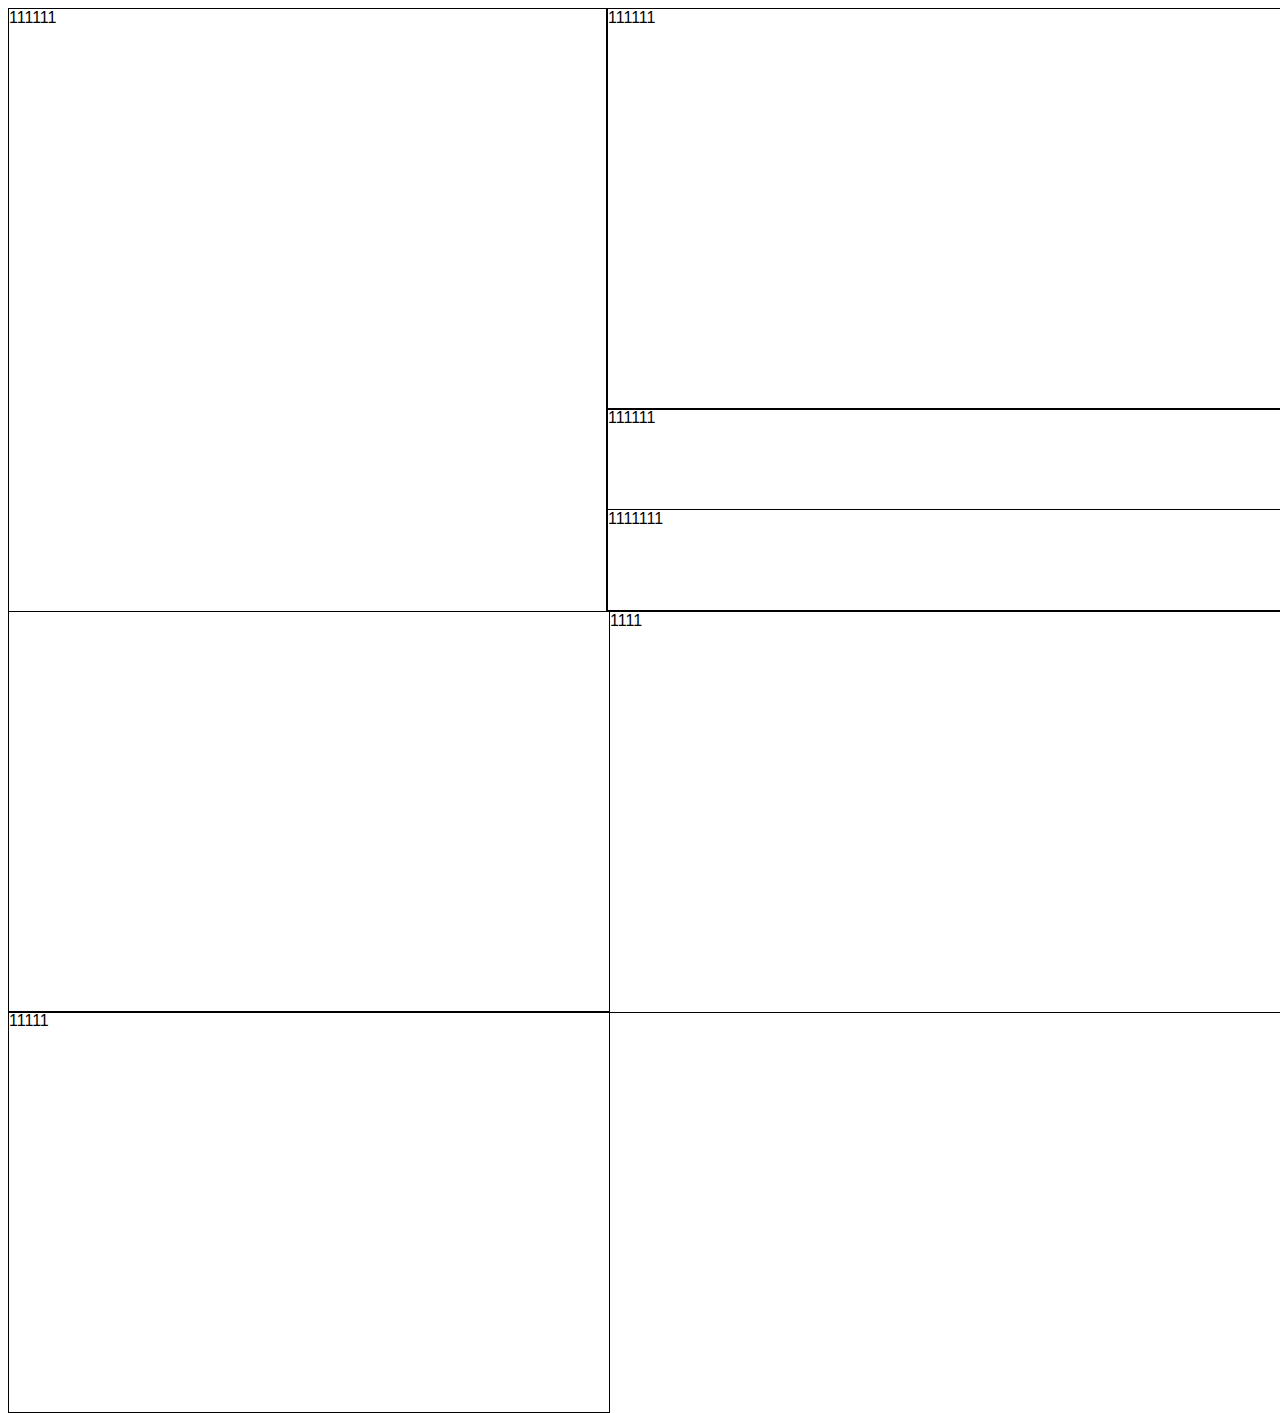
==== default.html @ b3685a02 "New View Frame" ====
<!DOCTYPE html PUBLIC "-//W3C//DTD XHTML 1.0 Transitional//EN" "http://www.w3.org/TR/xhtml1/DTD/xhtml1-transitional.dtd">
<html lang="en">
<head>
  <meta charset="utf-8" />
  <title>TwitterAnalysis</title>
  <script src="https://d3js.org/d3.v4.min.js"></script>
  <script src="d3.slider/d3.slider.js"></script>
<link rel="stylesheet" href="d3.slider/d3.slider.css" />  
  <style>

    body {
      font-family: Verdana,Arial,sans-serif;
    }

    h2 {
      font-size: 1.2em;
      margin: 60px 0px 5px 0px;
    }
	
	.frame{
		margin: 0px 0px 0px 0px;
		border-color: #000000;
		border: 1px solid;
	}
	
	#top{
		width: 	1900px;
		height:	602px;
	}
	#subtop1{
		width: 	598px;
		height:	602px;
		position:absolute;
	  	float: left;
		margin: -1px 0px -1px -1px;
	}
	#subtop2{
		width: 	1302px;
		height:	602px;
		float:	right;
		margin: -1px -1px 0px 0px;
	}
	#subtopright1{
		width: 	1300px;
		height:	400px;
		margin: -1px -1px -2px 0px;
	}
	#subtopright2{
		width: 	1300px;
		height:	100px;
		margin: -1px -1px -1px 0px;
	}
	#subtopright3{
		width: 	1300px;
		height:	100px;
		margin: -1px -1px -1px 0px;
	}
	#bottom{
		width: 1900px;
		height: 400px;
		margin: -1px -1px -1px 0px;
	}
	#subbottom1{
		width: 	600px;
		height:	400px;
		float: left;
		margin: -1px -1px -1px -1px;
	}
	#subbottom2{
		width: 	700px;
		height:	400px;
		float: left;
		margin: -1px -1px -1px 0px;
	}
	#subbottom3{
		width: 	600px;
		height:	400px;
		float: left;
		margin: -1px -1px -1px -1px;
	}
	
	.links line {
  		stroke: #999;
  		stroke-opacity: 0.6;
	}

	.nodes circle {
  		stroke: #fff;
  		stroke-width: 1.5px;
	}
  </style>
</head>
<body>
	<div class="frame" id="top">
    	<div class="frame" id="subtop1">111111</div>
        <div class="frame" id="subtop2">
        	<div class="frame" id="subtopright1">111111</div>
            <div class="frame" id="subtopright2">111111</div>
            <div class="frame" id="subtopright3">1111111</div>
        </div>
    </div>
    <div class="frame" id="bottom">
    	<div class="frame" id="subbottom1">
        	<svg id="graphview" width="600px" height="400px"></svg>
        </div>
        <div class="frame" id="subbottom2">1111</div>
        <div class="frame" id="subbottom3">11111</div>    
	</div>

<script>
drawGraphView(600,400);
function drawGraphView(width,height){	
	var svg=d3.select("#graphview");
	var color = d3.scaleOrdinal(d3.schemeCategory20);
	var simulation = d3.forceSimulation()
						.force("link", d3.forceLink().id(function(d){return d.id;}))
						.force("charge", d3.forceManyBody())
						.force("center", d3.forceCenter(width / 2, height / 2));
	
	d3.json("data/graphview.json", function(error, graph) {
		if (error) throw error;
	
		var link = svg.append("g")
						.attr("class", "links")
						.selectAll("line")
						.data(graph.links)
						.enter().append("line")
						.attr("stroke-width", function(d) { return Math.sqrt(d.value); });
		
		var node = svg.append("g")
					.attr("class", "nodes")
					.selectAll("circle")
					.data(graph.nodes)
					.enter().append("circle")
					.attr("r", 3)
					.attr("fill", function(d) { return color(d.group); })
					.call(d3.drag()
					.on("start", dragstarted)
					.on("drag", dragged)
					.on("end", dragended));
		
		node.append("title")
			.text(function(d) { return d.id; });
		
		simulation.nodes(graph.nodes)
					.on("tick", ticked);
		
		simulation.force("link")
					.links(graph.links);
		
		function ticked() {
		link
			.attr("x1", function(d) { return d.source.x; })
			.attr("y1", function(d) { return d.source.y; })
			.attr("x2", function(d) { return d.target.x; })
			.attr("y2", function(d) { return d.target.y; });
		
		node
			.attr("cx", function(d) { return d.x; })
			.attr("cy", function(d) { return d.y; });
		}
	});

	function dragstarted(d) {
		if (!d3.event.active) simulation.alphaTarget(0.3).restart();
			d.fx = d.x;
			d.fy = d.y;
	}
	
	function dragged(d) {
		d.fx = d3.event.x;
		d.fy = d3.event.y;
	}
	
	function dragended(d) {
		if (!d3.event.active) simulation.alphaTarget(0);
			d.fx = null;
			d.fy = null;
	}
}

</script>
</body>
</html>
---- d3.slider/d3.slider.css ----
.d3-slider {
    position: relative;
    font-family: Verdana,Arial,sans-serif;
    font-size: 1.1em;
    border: 1px solid #aaaaaa;
    z-index: 2;
}

.d3-slider-horizontal {
    height: .8em;
}  

.d3-slider-range {
  background:#2980b9;
  left:0px;
  right:0px;
  height: 0.8em;
  position: absolute;
}

.d3-slider-range-vertical {
  background:#2980b9;
  left:0px;
  right:0px;
  position: absolute;
  top:0;
}

.d3-slider-vertical {
    width: .8em;
    height: 100px;
}      

.d3-slider-handle {
    position: absolute;
    width: 1.2em;
    height: 1.2em;
    border: 1px solid #d3d3d3;
    border-radius: 4px;
    background: #eee;
    background: linear-gradient(to bottom, #eee 0%, #ddd 100%);
    z-index: 3;
}

.d3-slider-handle:hover {
    border: 1px solid #999999;
}

.d3-slider-horizontal .d3-slider-handle {
    top: -.3em;
    margin-left: -.6em;
}

.d3-slider-axis {
    position: relative;
    z-index: 1;    
}

.d3-slider-axis-bottom {
    top: .8em;
}

.d3-slider-axis-right {
    left: .8em;
}

.d3-slider-axis path {
    stroke-width: 0;
    fill: none;
}

.d3-slider-axis line {
    fill: none;
    stroke: #aaa;
    shape-rendering: crispEdges;
}

.d3-slider-axis text {
    font-size: 11px;
}

.d3-slider-vertical .d3-slider-handle {
    left: -.25em;
    margin-left: 0;
    margin-bottom: -.6em;      
}
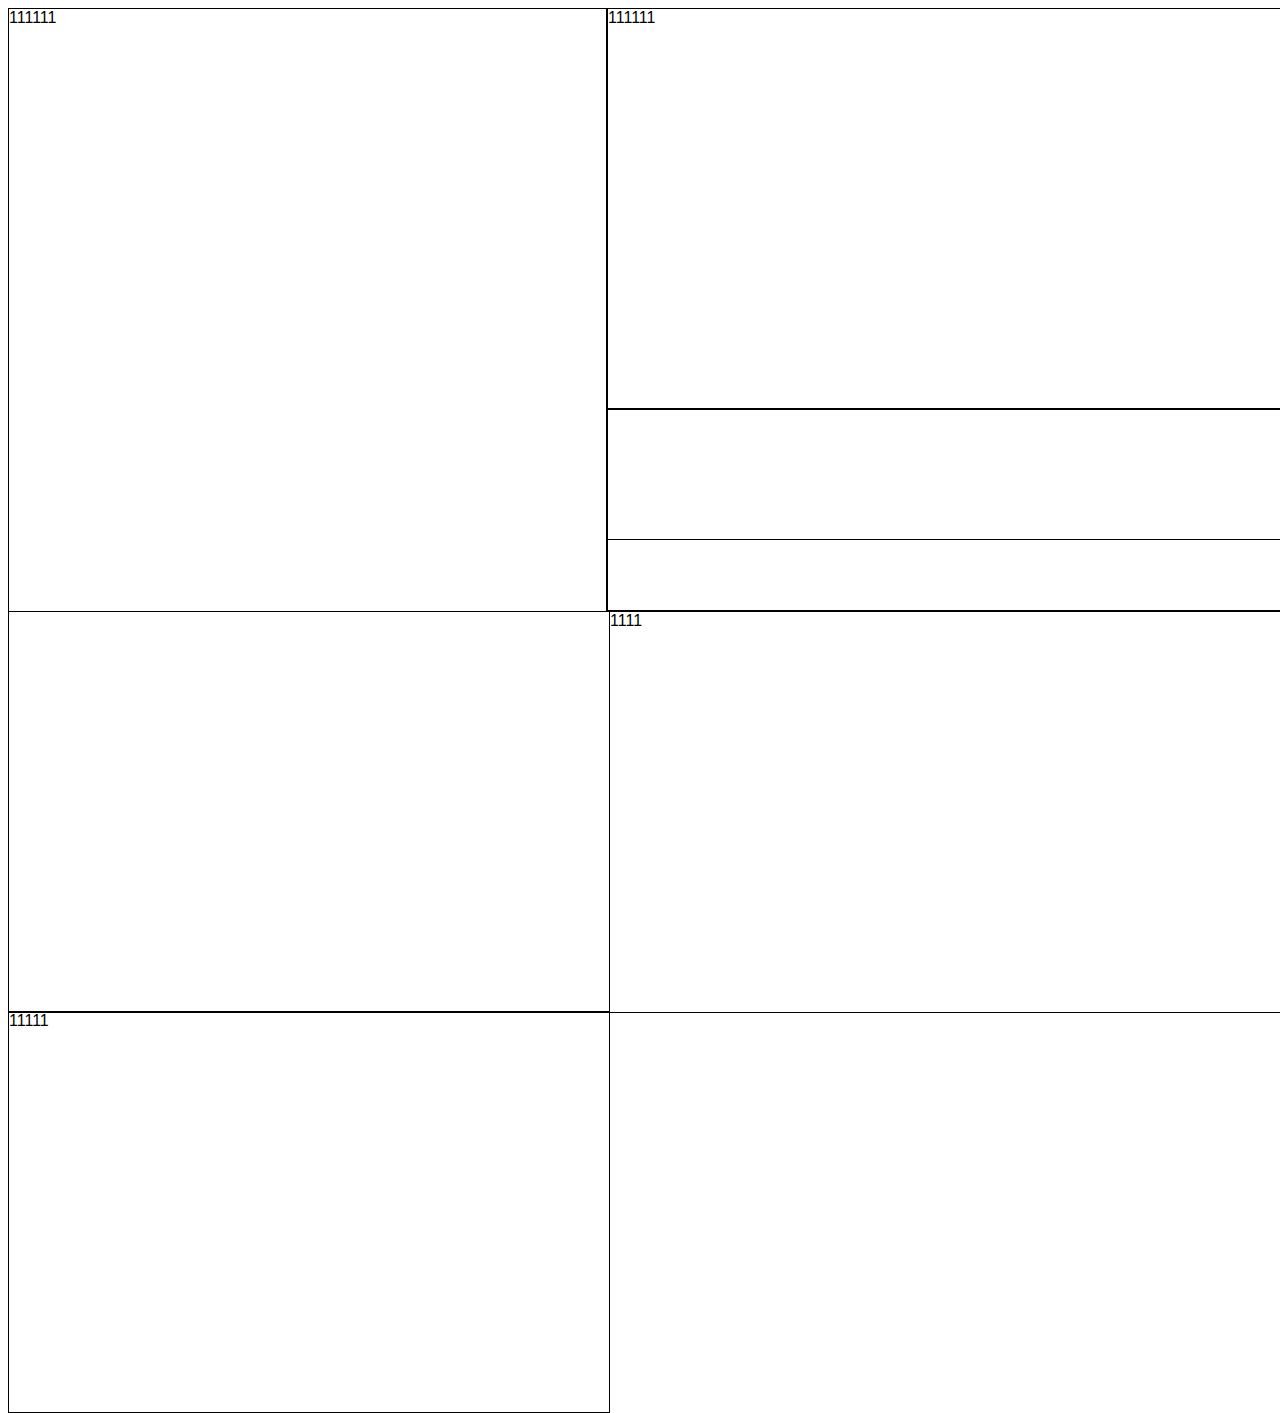
==== commit 18122f36: "New Layout" ====
--- a/default.html
+++ b/default.html
@@ -4,8 +4,9 @@
   <meta charset="utf-8" />
   <title>TwitterAnalysis</title>
   <script src="https://d3js.org/d3.v4.min.js"></script>
-  <script src="d3.slider/d3.slider.js"></script>
-<link rel="stylesheet" href="d3.slider/d3.slider.css" />  
+  <!-- script src="d3.slider/index.js"></script -->
+  <link rel="stylesheet" type="text/css" href="css/framelayout.css" />  
+  <link rel="stylesheet" href="d3.slider/d3.slider.css" />
   <style>
 
     body {
@@ -17,67 +18,7 @@
       margin: 60px 0px 5px 0px;
     }
 	
-	.frame{
-		margin: 0px 0px 0px 0px;
-		border-color: #000000;
-		border: 1px solid;
-	}
-	
-	#top{
-		width: 	1900px;
-		height:	602px;
-	}
-	#subtop1{
-		width: 	598px;
-		height:	602px;
-		position:absolute;
-	  	float: left;
-		margin: -1px 0px -1px -1px;
-	}
-	#subtop2{
-		width: 	1302px;
-		height:	602px;
-		float:	right;
-		margin: -1px -1px 0px 0px;
-	}
-	#subtopright1{
-		width: 	1300px;
-		height:	400px;
-		margin: -1px -1px -2px 0px;
-	}
-	#subtopright2{
-		width: 	1300px;
-		height:	100px;
-		margin: -1px -1px -1px 0px;
-	}
-	#subtopright3{
-		width: 	1300px;
-		height:	100px;
-		margin: -1px -1px -1px 0px;
-	}
-	#bottom{
-		width: 1900px;
-		height: 400px;
-		margin: -1px -1px -1px 0px;
-	}
-	#subbottom1{
-		width: 	600px;
-		height:	400px;
-		float: left;
-		margin: -1px -1px -1px -1px;
-	}
-	#subbottom2{
-		width: 	700px;
-		height:	400px;
-		float: left;
-		margin: -1px -1px -1px 0px;
-	}
-	#subbottom3{
-		width: 	600px;
-		height:	400px;
-		float: left;
-		margin: -1px -1px -1px -1px;
-	}
+	
 	
 	.links line {
   		stroke: #999;
@@ -87,6 +28,18 @@
 	.nodes circle {
   		stroke: #fff;
   		stroke-width: 1.5px;
+	}
+	
+	.bar {
+		fill: steelblue;
+	}
+	
+	.bar:hover {
+		fill: brown;
+	}
+	
+	.axis--x path {
+		display: none;
 	}
   </style>
 </head>
@@ -95,8 +48,8 @@
     	<div class="frame" id="subtop1">111111</div>
         <div class="frame" id="subtop2">
         	<div class="frame" id="subtopright1">111111</div>
-            <div class="frame" id="subtopright2">111111</div>
-            <div class="frame" id="subtopright3">1111111</div>
+            <div class="frame" id="subtopright2"></div>
+            <div class="frame" id="subtopright3"></div>
         </div>
     </div>
     <div class="frame" id="bottom">
@@ -108,9 +61,107 @@
 	</div>
 
 <script>
+
+//drawSlider();
 drawGraphView(600,400);
+drawCalendarView(1300,100);
+drawBarChart(700,400);
+
+function drawCalendarView(width,height){
+	var cellSize = 15;
+
+	var formatPercent = d3.format(".1%");
+	console.log("width,","height:",width,height);
+	var color = d3.scaleQuantize()
+					.domain([-0.05, 0.05])
+					.range(["#a50026", "#d73027", "#f46d43", "#fdae61", "#fee08b", "#ffffbf", "#d9ef8b", "#a6d96a", "#66bd63", "#1a9850", "#006837"]);
+	
+	var svg = d3.select('#subtopright2')
+				.selectAll("svg")
+				.data(d3.range(2016, 2017))
+				.enter().append("svg")
+				.attr("width", width)
+				.attr("height", height)
+				.append("g")
+				.attr("transform", "translate(" + ((width - cellSize * 53) / 2) + "," + (height - cellSize * 7 - 1) + ")");
+	
+	svg.append("text")
+		.attr("transform", "translate(-6," + cellSize * 3.5 + ")rotate(-90)")
+		.attr("font-family", "sans-serif")
+		.attr("font-size", 10)
+		.attr("text-anchor", "middle")
+		.text(function(d) { return d; });
+	
+	var rect =	svg.append("g")
+					.attr("fill", "none")
+					.attr("stroke", "#ccc")
+					.selectAll("rect")
+					.data(function(d) { return d3.timeDays(new Date(d, 0, 1), new Date(d + 1, 0, 1)); })
+					.enter().append("rect")
+					.attr("width", cellSize)
+					.attr("height", cellSize)
+					.attr("x", function(d) { return d3.timeWeek.count(d3.timeYear(d), d) * cellSize; })
+					.attr("y", function(d) { return d.getDay() * cellSize; })
+					.datum(d3.timeFormat("%Y-%m-%d"));
+	
+	svg.append("g")
+		.attr("fill", "none")
+		.attr("stroke", "#000")
+		.selectAll("path")
+		.data(function(d) { return d3.timeMonths(new Date(d, 0, 1), new Date(d + 1, 0, 1)); })
+		.enter().append("path")
+		.attr("d", pathMonth);
+	
+	d3.csv("data/dji.csv", function(error, csv) {
+		if (error) throw error;
+			
+		var data = d3.nest()
+					 .key(function(d) { return d.Date; })
+					 .rollup(function(d) { return (d[0].Close - d[0].Open) / d[0].Open; })
+					 .object(csv);
+	
+		rect.filter(function(d) { return d in data; })
+			.attr("fill", function(d) { return color(data[d]); })
+			.append("title")
+			.text(function(d) { return d + ": " + formatPercent(data[d]); });
+	});
+	
+	function pathMonth(t0) {
+		var t1 = new Date(t0.getFullYear(), t0.getMonth() + 1, 0),
+			d0 = t0.getDay(), w0 = d3.timeWeek.count(d3.timeYear(t0), t0),
+			d1 = t1.getDay(), w1 = d3.timeWeek.count(d3.timeYear(t1), t1);
+		return "M" + (w0 + 1) * cellSize + "," + d0 * cellSize
+			+ "H" + w0 * cellSize + "V" + 7 * cellSize
+			+ "H" + w1 * cellSize + "V" + (d1 + 1) * cellSize
+			+ "H" + (w1 + 1) * cellSize + "V" + 0
+			+ "H" + (w0 + 1) * cellSize + "Z";
+	}
+
+}
+  
+/*function drawSlider(){//draw Slider
+	d3.select('#subtopright3')
+	  .call(d3.slider()
+			  .axis(true)
+			  .min(2000)
+			  .max(2017)
+			  .step(1)
+			  .value( [ 2010, 2015 ] )
+			  .on("slide", function(evt, value) 
+							{
+								d3.select('#bottomslidertextmin').text(value[ 0 ]);
+								d3.select('#bottomslidertextmax').text(value[ 1 ]);
+							}
+				 )
+			);
+}*/
+
+function drawSlider(){
+	
+}
+	
 function drawGraphView(width,height){	
-	var svg=d3.select("#graphview");
+	var svg = d3.select('#graphview');
 	var color = d3.scaleOrdinal(d3.schemeCategory20);
 	var simulation = d3.forceSimulation()
 						.force("link", d3.forceLink().id(function(d){return d.id;}))
@@ -179,6 +230,58 @@
 	}
 }
 
+function drawBarChart(width,height)
+{
+	var svg = d3.select("#subbottom2")
+				.selectAll("svg");
+	
+	var	margin = {top: 20, right: 20, bottom: 30, left: 40};
+	var	width =	width - margin.left - margin.right;
+	var	height = width - margin.top - margin.bottom;
+		
+		console.log("width,","height:",width,height);////////////////////////////////////
+		
+	var x = d3.scaleBand().rangeRound([0, width]).padding(0.1);
+	var	y = d3.scaleLinear().rangeRound([height, 0]);
+	
+	var g = svg.append("g")
+				.attr("transform", "translate(" + margin.left + "," + margin.top + ")");
+	
+	d3.tsv("data/barchartdata.tsv", function(error, data){
+		data.frequency = data.frequency + data.frequency;
+		
+		console.log("data:",data);
+		
+		if (error) return console.log(error);
+	
+		x.domain(data.map(function(d) { return d.letter; }));
+		y.domain([0, d3.max(data, function(d) { return d.frequency;})]);
+		
+		g.append("g")
+			.attr("class", "axis axis--x")
+			.attr("transform", "translate(0," + height + ")")
+			.call(d3.axisBottom(x));
+		
+		g.append("g")
+			.attr("class", "axis axis--y")
+			.call(d3.axisLeft(y).ticks(10, "%"))
+			.append("text")
+			.attr("transform", "rotate(-90)")
+			.attr("y", 6)
+			.attr("dy", "0.71em")
+			.attr("text-anchor", "end")
+			.text("Frequency");
+		
+		g.selectAll(".bar")
+			.data(data)
+			.enter().append("rect")
+			.attr("class", "bar")
+			.attr("x", function(d) { return x(d.letter); })
+			.attr("y", function(d) { return y(d.frequency); })
+			.attr("width", x.bandwidth())
+			.attr("height", function(d) { return height - y(d.frequency); });
+	});
+}
 </script>
 </body>
 </html>
--- a/css/framelayout.css
+++ b/css/framelayout.css
@@ -0,0 +1,70 @@
+.frame{
+		margin: 0px 0px 0px 0px;
+		border-color: #000000;
+		border: 1px solid;
+	}
+	
+	#top{
+		width: 	1900px;
+		height:	602px;
+	}
+	
+	#subtop1{
+		width: 	598px;
+		height:	602px;
+		position:absolute;
+	  	float: left;
+		margin: -1px 0px -1px -1px;
+	}
+	
+	#subtop2{
+		width: 	1302px;
+		height:	602px;
+		float:	right;
+		margin: -1px -1px 0px 0px;
+	}
+	
+	#subtopright1{
+		width: 	1300px;
+		height:	400px;
+		margin: -1px -1px -2px 0px;
+	}
+	
+	#subtopright2{
+		width: 	1300px;
+		height:	130px;
+		margin: -1px -1px -1px 0px;
+	}
+	
+	#subtopright3{
+		width: 	1300px;
+		height:	70px;
+		margin: -1px -1px -1px 0px;
+	}
+	
+	#bottom{
+		width: 1900px;
+		height: 400px;
+		margin: -1px -1px -1px 0px;
+	}
+	
+	#subbottom1{
+		width: 	600px;
+		height:	400px;
+		float: left;
+		margin: -1px -1px -1px -1px;
+	}
+	
+	#subbottom2{
+		width: 	700px;
+		height:	400px;
+		float: left;
+		margin: -1px -1px -1px 0px;
+	}
+	
+	#subbottom3{
+		width: 	600px;
+		height:	400px;
+		float: left;
+		margin: -1px -1px -1px -1px;
+	}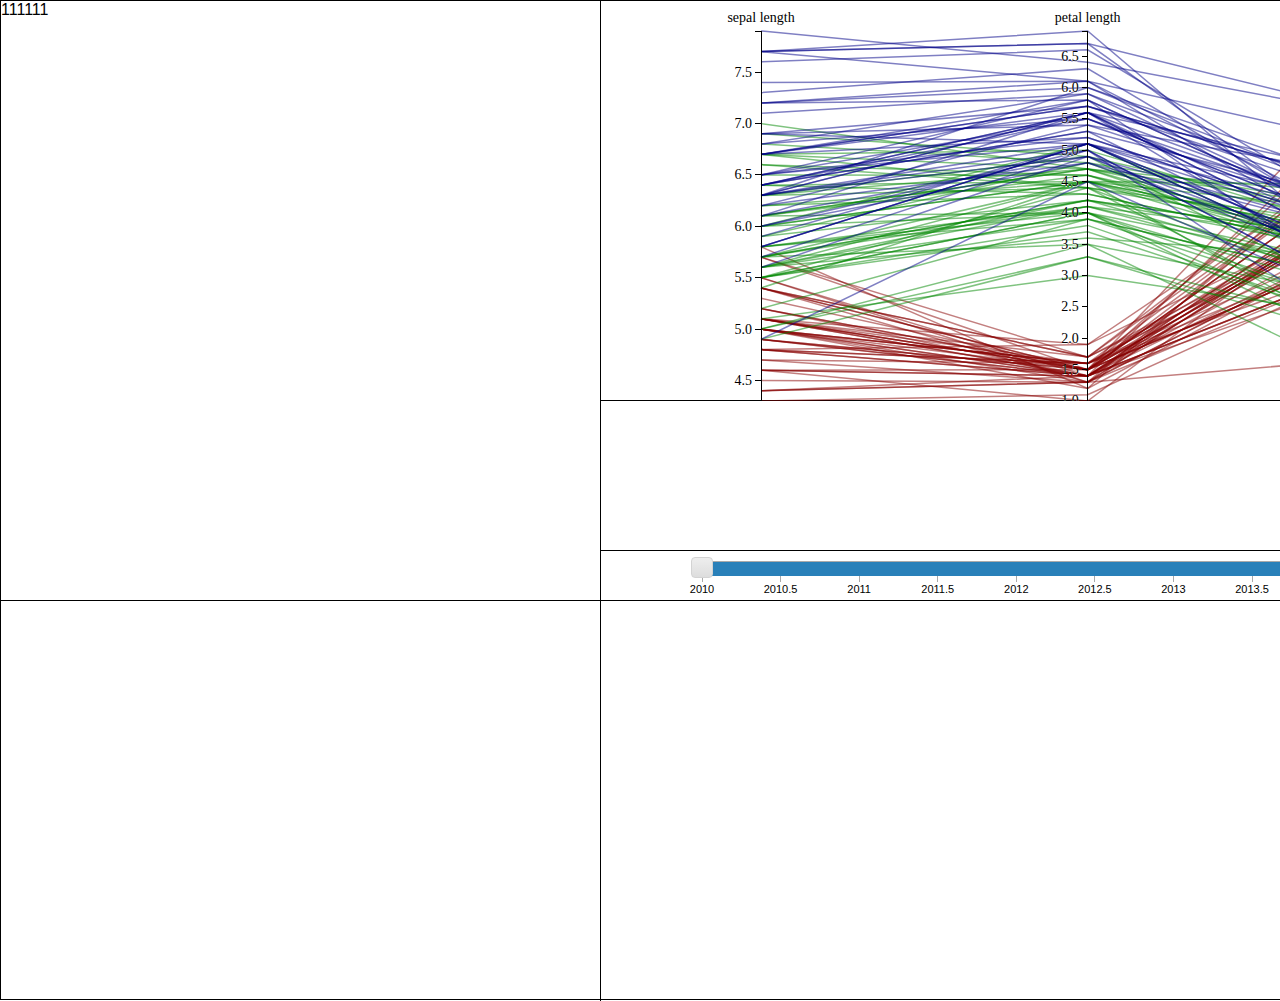
==== commit 7a4ad5eb: "New Layout With all display" ====
--- a/default.html
+++ b/default.html
@@ -18,8 +18,6 @@
       margin: 60px 0px 5px 0px;
     }
 	
-	
-	
 	.links line {
   		stroke: #999;
   		stroke-opacity: 0.6;
@@ -44,28 +42,198 @@
   </style>
 </head>
 <body>
+  <div class="content">
 	<div class="frame" id="top">
-    	<div class="frame" id="subtop1">111111</div>
+    	<div class="frame" id="subtop1">111111
+			<iframe frameborder="0" height="600px" width="600px" scrolling="no" src="https://www.jasondavies.com/wordcloud/" ></iframe>
+		</div>
         <div class="frame" id="subtop2">
-        	<div class="frame" id="subtopright1">111111</div>
+        	<div class="frame" id="subtopright1">
+				<iframe frameborder="0" height="400px" width="1300px" scrolling="no" src="frame/para.html" ></iframe>
+			</div>
             <div class="frame" id="subtopright2"></div>
-            <div class="frame" id="subtopright3"></div>
+            <div class="frame" id="subtopright3">
+				<iframe frameborder="0" height="50px" width="1300px" scrolling="no" src="frame/slider.html" ></iframe>
+			</div>
         </div>
     </div>
     <div class="frame" id="bottom">
     	<div class="frame" id="subbottom1">
         	<svg id="graphview" width="600px" height="400px"></svg>
         </div>
-        <div class="frame" id="subbottom2">1111</div>
-        <div class="frame" id="subbottom3">11111</div>    
+        <div class="frame" id="subbottom2"></div>
+        <div class="frame" id="subbottom3">Reserved area!!!</div>    
 	</div>
-
+  </div>
 <script>
+
 
 //drawSlider();
 drawGraphView(600,400);
 drawCalendarView(1300,100);
 drawBarChart(700,400);
+//drawWordCloud(600*600);
+//drawParallelCoordinates(1300,400);
+
+/*function drawParallelCoordinates(width,height){
+	var species = ["setosa", "versicolor", "virginica"],
+    traits = ["sepal length", "petal length", "sepal width", "petal width"];
+
+	var m = [80, 160, 200, 160],
+		w = width - m[1] - m[3],
+		h = height - m[0] - m[2];
+	
+	var x = d3.scaleOrdinal().domain(traits).range([0, w]),
+		y = {};
+	
+	var line = d3.line(),
+		axis = d3.axisLeft(),
+		foreground;
+	
+	var svg = d3.select("#subtopright1").append("svg:svg")
+		.attr("width", w + m[1] + m[3])
+		.attr("height", h + m[0] + m[2])
+		.append("svg:g")
+		.attr("transform", "translate(" + m[3] + "," + m[0] + ")");
+	
+	d3.csv("data/iris.csv", function(flowers) {
+
+		// Create a scale and brush for each trait.
+		traits.forEach(function(d) {
+			// Coerce values to numbers.
+			flowers.forEach(function(p) { p[d] = +p[d]; });
+
+			y[d] = d3.scaleLinear()
+						.domain(d3.extent(flowers, function(p) { return p[d]; }))
+						.range([h, 0]);
+			
+			y[d].brush = d3.brushY(y[d])
+							.on("brush", brush);
+		});
+
+		// Add a legend.
+		var legend = svg.selectAll("g.legend")
+						.data(species)
+						.enter().append("svg:g")
+						.attr("class", "legend")
+						.attr("transform", function(d, i) { return "translate(0," + (i * 20 + 584) + ")"; });
+		
+		legend.append("svg:line")
+				.attr("class", String)
+				.attr("x2", 8);
+		
+		legend.append("svg:text")
+				.attr("x", 12)
+				.attr("dy", ".31em")
+				.text(function(d) { return "Iris " + d; });
+		
+		// Add foreground lines.
+		foreground = svg.append("svg:g")
+						.attr("class", "foreground")
+						.selectAll("path")
+						.data(flowers)
+						.enter().append("svg:path")
+						.attr("d", path)
+						.attr("class", function(d) { return d.species; });
+		
+		// Add a group element for each trait.
+		var g = svg.selectAll(".trait")
+					.data(traits)
+					.enter().append("svg:g")
+					.attr("class", "trait")
+					.attr("transform", function(d) { return "translate(" + x(d) + ")"; })
+					.call(d3.drag()
+							.container(function(d) { return {x: x(d)}; })
+							.on("dragstart", dragstart)
+							.on("drag", drag)
+							.on("dragend", dragend)
+						);
+		
+		// Add an axis and title.
+		g.append("svg:g")
+			.attr("class", "axis")
+			.each(function(d) { d3.select(this).call(axis.scale(y[d])); })
+			.append("svg:text")
+			.attr("text-anchor", "middle")
+			.attr("y", -9)
+			.text(String);
+		
+		// Add a brush for each axis.
+		g.append("svg:g")
+			.attr("class", "brush")
+			.each(function(d) { d3.select(this).call(y[d].brush); })
+			.selectAll("rect")
+			.attr("x", -8)
+			.attr("width", 16);
+		
+		function dragstart(d) {
+			i = traits.indexOf(d);
+		}
+		
+		function drag(d) {
+			x.range()[i] = d3.event.x;
+			traits.sort(function(a, b) { return x(a) - x(b); });
+			g.attr("transform", function(d) { return "translate(" + x(d) + ")"; });
+			foreground.attr("d", path);
+		}
+		
+		function dragend(d) {
+			x.domain(traits).rangePoints([0, w]);
+			var t = d3.transition().duration(500);
+			t.selectAll(".trait").attr("transform", function(d) { return "translate(" + x(d) + ")"; });
+			t.selectAll(".foreground path").attr("d", path);
+		}
+	});
+
+	// Returns the path for a given data point.
+	function path(d) {
+		return line(traits.map(function(p) { return [x(p), y[p](d[p])]; }));
+	}
+	
+	// Handles a brush event, toggling the display of foreground lines.
+	function brush() {
+		var actives = traits.filter(function(p) { return !y[p].brush.empty(); }),
+			extents = actives.map(function(p) { return y[p].brush.extent(); });
+		foreground.classed("fade", function(d) {
+			return !actives.every(function(p, i) {
+				return extents[i][0] <= d[p] && d[p] <= extents[i][1];
+			});
+		});
+	}
+}*/
+
+/*function drawWordCloud(width,height){
+	var fill = d3.scaleOrdinal(d3.schemeCategory20);
+	var color = d3.scaleLinear()
+			  .domain([0,1,2,3,4,5,6,10,15,20,100])
+              .range(["#ddd", "#ccc", "#bbb", "#aaa", "#999", "#888", "#777", "#666", "#555", "#444", "#333", "#222"]);
+    d3.json("data/word.json", function(wordlist,err){
+        d3.layout.cloud().size([600, 600])
+                .words(wordlist)
+				.padding(5)
+                .rotate(function() { return ~~(Math.random() * 2) * 90; })
+                .fontSize(function(d) { return d.size; })
+                .on("end", draw)
+                .start();
+    
+    d3.select("#subtop1")
+	  .append("svg")
+      .attr("width", width).attr("height", height)
+      .attr("class", "wordcloud")
+      .append("g")
+      .attr("transform", "translate(320,200)")
+      .selectAll("text")
+      .data(words)
+      .enter().append("text")
+      .style("font-size", function(d) { return d.size + "px"; })
+      .style("fill", function(d, i) { return fill(i); })
+	  .style("font-family", "黑体")
+      .attr("transform", function(d) {
+			return "translate(" + [d.x, d.y] + ")rotate(" + d.rotate + ")";
+      })
+      .text(function(d) { return d.text; });
+    });
+}*/
 
 function drawCalendarView(width,height){
 	var cellSize = 15;
@@ -155,10 +323,6 @@
 				 )
 			);
 }*/
-
-function drawSlider(){
-	
-}
 	
 function drawGraphView(width,height){	
 	var svg = d3.select('#graphview');
@@ -232,56 +396,60 @@
 
 function drawBarChart(width,height)
 {
+	//height = height - 50;
 	var svg = d3.select("#subbottom2")
-				.selectAll("svg");
-	
-	var	margin = {top: 20, right: 20, bottom: 30, left: 40};
-	var	width =	width - margin.left - margin.right;
-	var	height = width - margin.top - margin.bottom;
-		
-		console.log("width,","height:",width,height);////////////////////////////////////
-		
-	var x = d3.scaleBand().rangeRound([0, width]).padding(0.1);
-	var	y = d3.scaleLinear().rangeRound([height, 0]);
+				.append("svg")
+				.attr("width", width)
+				.attr("height", height);
+	
+	var	margin = {top: 10, right: 20, bottom: 20, left: 30},
+		width = +svg.attr("width") - margin.left - margin.right,
+		height = +svg.attr("height") - margin.top - margin.bottom;
+		
+	var x = d3.scaleBand()
+			  .rangeRound([0, width])
+			  .padding(0.1);
+	var	y = d3.scaleLinear()
+			  .rangeRound([height, 0]);
 	
 	var g = svg.append("g")
 				.attr("transform", "translate(" + margin.left + "," + margin.top + ")");
 	
-	d3.tsv("data/barchartdata.tsv", function(error, data){
-		data.frequency = data.frequency + data.frequency;
-		
-		console.log("data:",data);
-		
-		if (error) return console.log(error);
-	
-		x.domain(data.map(function(d) { return d.letter; }));
-		y.domain([0, d3.max(data, function(d) { return d.frequency;})]);
-		
-		g.append("g")
-			.attr("class", "axis axis--x")
-			.attr("transform", "translate(0," + height + ")")
-			.call(d3.axisBottom(x));
-		
-		g.append("g")
-			.attr("class", "axis axis--y")
-			.call(d3.axisLeft(y).ticks(10, "%"))
-			.append("text")
-			.attr("transform", "rotate(-90)")
-			.attr("y", 6)
-			.attr("dy", "0.71em")
-			.attr("text-anchor", "end")
-			.text("Frequency");
-		
-		g.selectAll(".bar")
-			.data(data)
-			.enter().append("rect")
-			.attr("class", "bar")
-			.attr("x", function(d) { return x(d.letter); })
-			.attr("y", function(d) { return y(d.frequency); })
-			.attr("width", x.bandwidth())
-			.attr("height", function(d) { return height - y(d.frequency); });
-	});
+	d3.tsv("data/barchartdata.tsv", function(d) {
+		d.frequency = +d.frequency;
+		return d;
+	}, function(error, data) {
+			if (error) throw error;
+
+			x.domain(data.map(function(d) { return d.letter; }));
+			y.domain([0, d3.max(data, function(d) { return d.frequency; })]);
+			
+			g.append("g")
+				.attr("class", "axis axis--x")
+				.attr("transform", "translate(0," + 375 + ")")
+				.call(d3.axisBottom(x));
+			
+			g.append("g")
+				.attr("class", "axis axis--y")
+				.call(d3.axisLeft(y).ticks(10, "%"))
+				.append("text")
+				.attr("transform", "rotate(-90)")
+				.attr("y", 6)
+				.attr("dy", "0.71em")
+				.attr("text-anchor", "end")
+				.text("XXX");
+			
+			g.selectAll(".bar")
+				.data(data)
+				.enter().append("rect")
+				.attr("class", "bar")
+				.attr("x", function(d) { return x(d.letter); })
+				.attr("y", function(d) { return y(d.frequency); })
+				.attr("width", x.bandwidth())
+				.attr("height", function(d) { return height - y(d.frequency); });
+});
 }
+
 </script>
 </body>
 </html>
--- a/css/framelayout.css
+++ b/css/framelayout.css
@@ -1,70 +1,90 @@
-.frame{
-		margin: 0px 0px 0px 0px;
-		border-color: #000000;
-		border: 1px solid;
-	}
-	
-	#top{
-		width: 	1900px;
-		height:	602px;
-	}
-	
-	#subtop1{
-		width: 	598px;
-		height:	602px;
-		position:absolute;
-	  	float: left;
-		margin: -1px 0px -1px -1px;
-	}
-	
-	#subtop2{
-		width: 	1302px;
-		height:	602px;
-		float:	right;
-		margin: -1px -1px 0px 0px;
-	}
-	
-	#subtopright1{
-		width: 	1300px;
-		height:	400px;
-		margin: -1px -1px -2px 0px;
-	}
-	
-	#subtopright2{
-		width: 	1300px;
-		height:	130px;
-		margin: -1px -1px -1px 0px;
-	}
-	
-	#subtopright3{
-		width: 	1300px;
-		height:	70px;
-		margin: -1px -1px -1px 0px;
-	}
-	
-	#bottom{
-		width: 1900px;
-		height: 400px;
-		margin: -1px -1px -1px 0px;
-	}
-	
-	#subbottom1{
-		width: 	600px;
-		height:	400px;
-		float: left;
-		margin: -1px -1px -1px -1px;
-	}
-	
-	#subbottom2{
-		width: 	700px;
-		height:	400px;
-		float: left;
-		margin: -1px -1px -1px 0px;
-	}
-	
-	#subbottom3{
-		width: 	600px;
-		height:	400px;
-		float: left;
-		margin: -1px -1px -1px -1px;
-	}+*{
+	margin: 0;
+	padding: 0;
+	box-sizing: border-box;
+	-webkit-box-sizing:border-box;
+}
+
+.content{
+	width: 1902px;
+	height: 1000px;
+	border: 1px solid black;
+	margin: 0 auto;
+}
+
+.content:after{
+	clear:both;
+}
+
+#top{
+	width: 1900px;
+	height: 600px;
+    border-bottom: 1px solid black;
+}
+
+#bottom{
+	width: 1900px;
+	height: 400px;
+}
+
+#subtop1{
+	width: 600px;
+	height: 600px;
+	float: left;
+	border-right: 1px solid black;
+}
+
+#subtop2{
+	width: 1300px;
+	height: 600px;
+	float: right;
+}
+
+#subtopright1, #subtopright2{
+	border-bottom: 1px solid black;
+}
+
+#subtopright1{
+	width: 1300px;
+	height: 400px;
+}
+
+#subtopright2{
+	width: 1300px;
+	height: 150px;
+}
+
+#subtopright3{
+	width: 1300px;
+	height: 50px;
+}
+
+#subbottom1, #subbottom3{
+	float: left;
+	height: 400px;
+	width: 600px;
+}
+
+#subbottom2{
+	float: left;
+	height: 400px;
+	width: 700px;
+}
+
+
+#subbottom1, #subbottom2{
+	border-right: 1px solid black;
+}
+
+
+
+
+
+
+
+
+
+
+
+
+
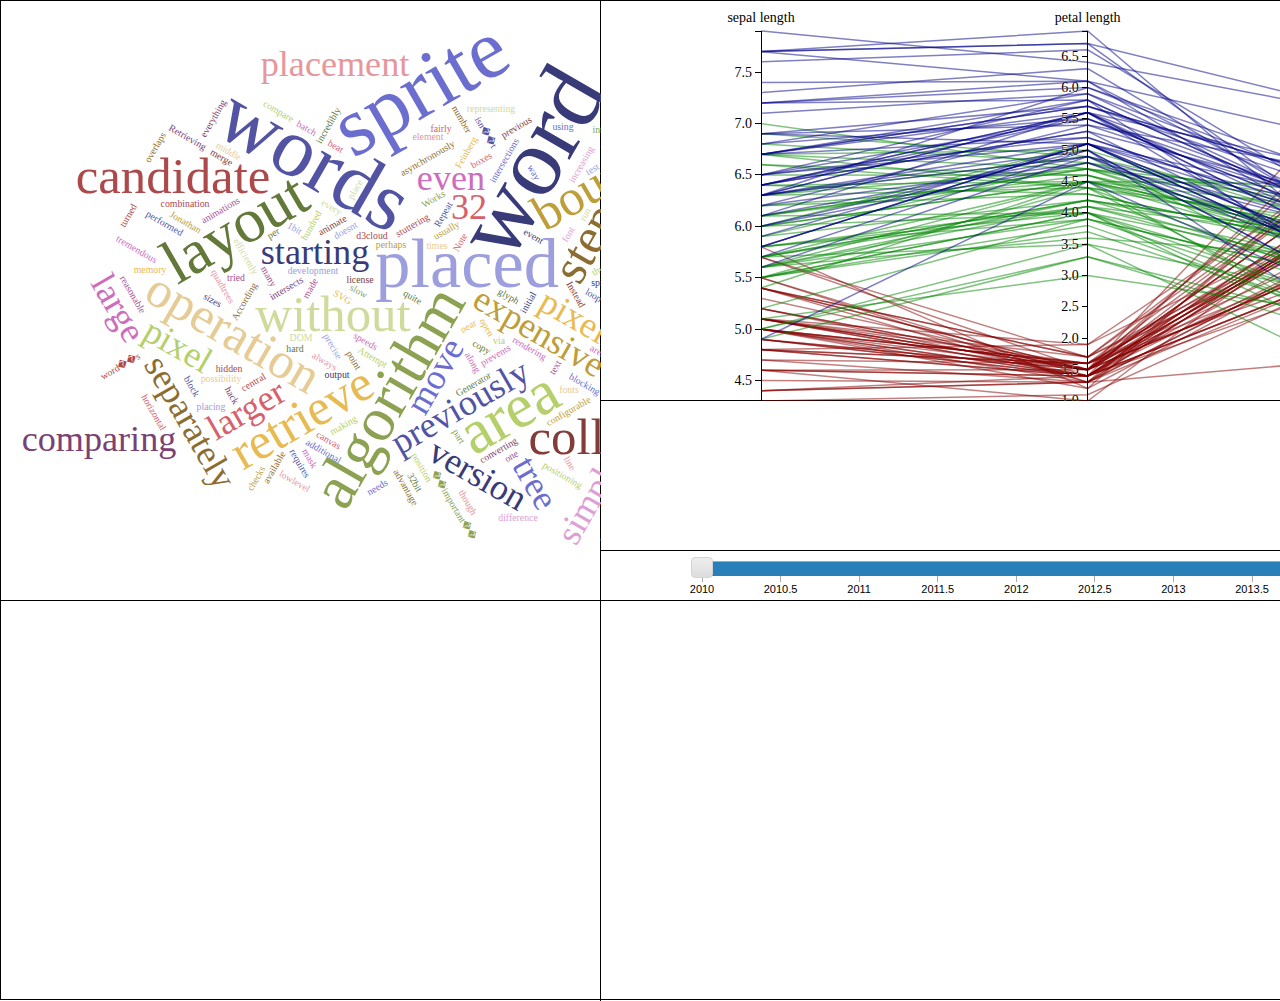
==== commit fec6d1e5: "Locate wordcloud to local path" ====
--- a/default.html
+++ b/default.html
@@ -44,8 +44,8 @@
 <body>
   <div class="content">
 	<div class="frame" id="top">
-    	<div class="frame" id="subtop1">111111
-			<iframe frameborder="0" height="600px" width="600px" scrolling="no" src="https://www.jasondavies.com/wordcloud/" ></iframe>
+    	<div class="frame" id="subtop1">
+			<iframe frameborder="0" height="600px" width="600px" scrolling="no" src="frame/wordscloud.html" ></iframe>
 		</div>
         <div class="frame" id="subtop2">
         	<div class="frame" id="subtopright1">
@@ -347,7 +347,7 @@
 					.selectAll("circle")
 					.data(graph.nodes)
 					.enter().append("circle")
-					.attr("r", 3)
+					.attr("r", 5)
 					.attr("fill", function(d) { return color(d.group); })
 					.call(d3.drag()
 					.on("start", dragstarted)
